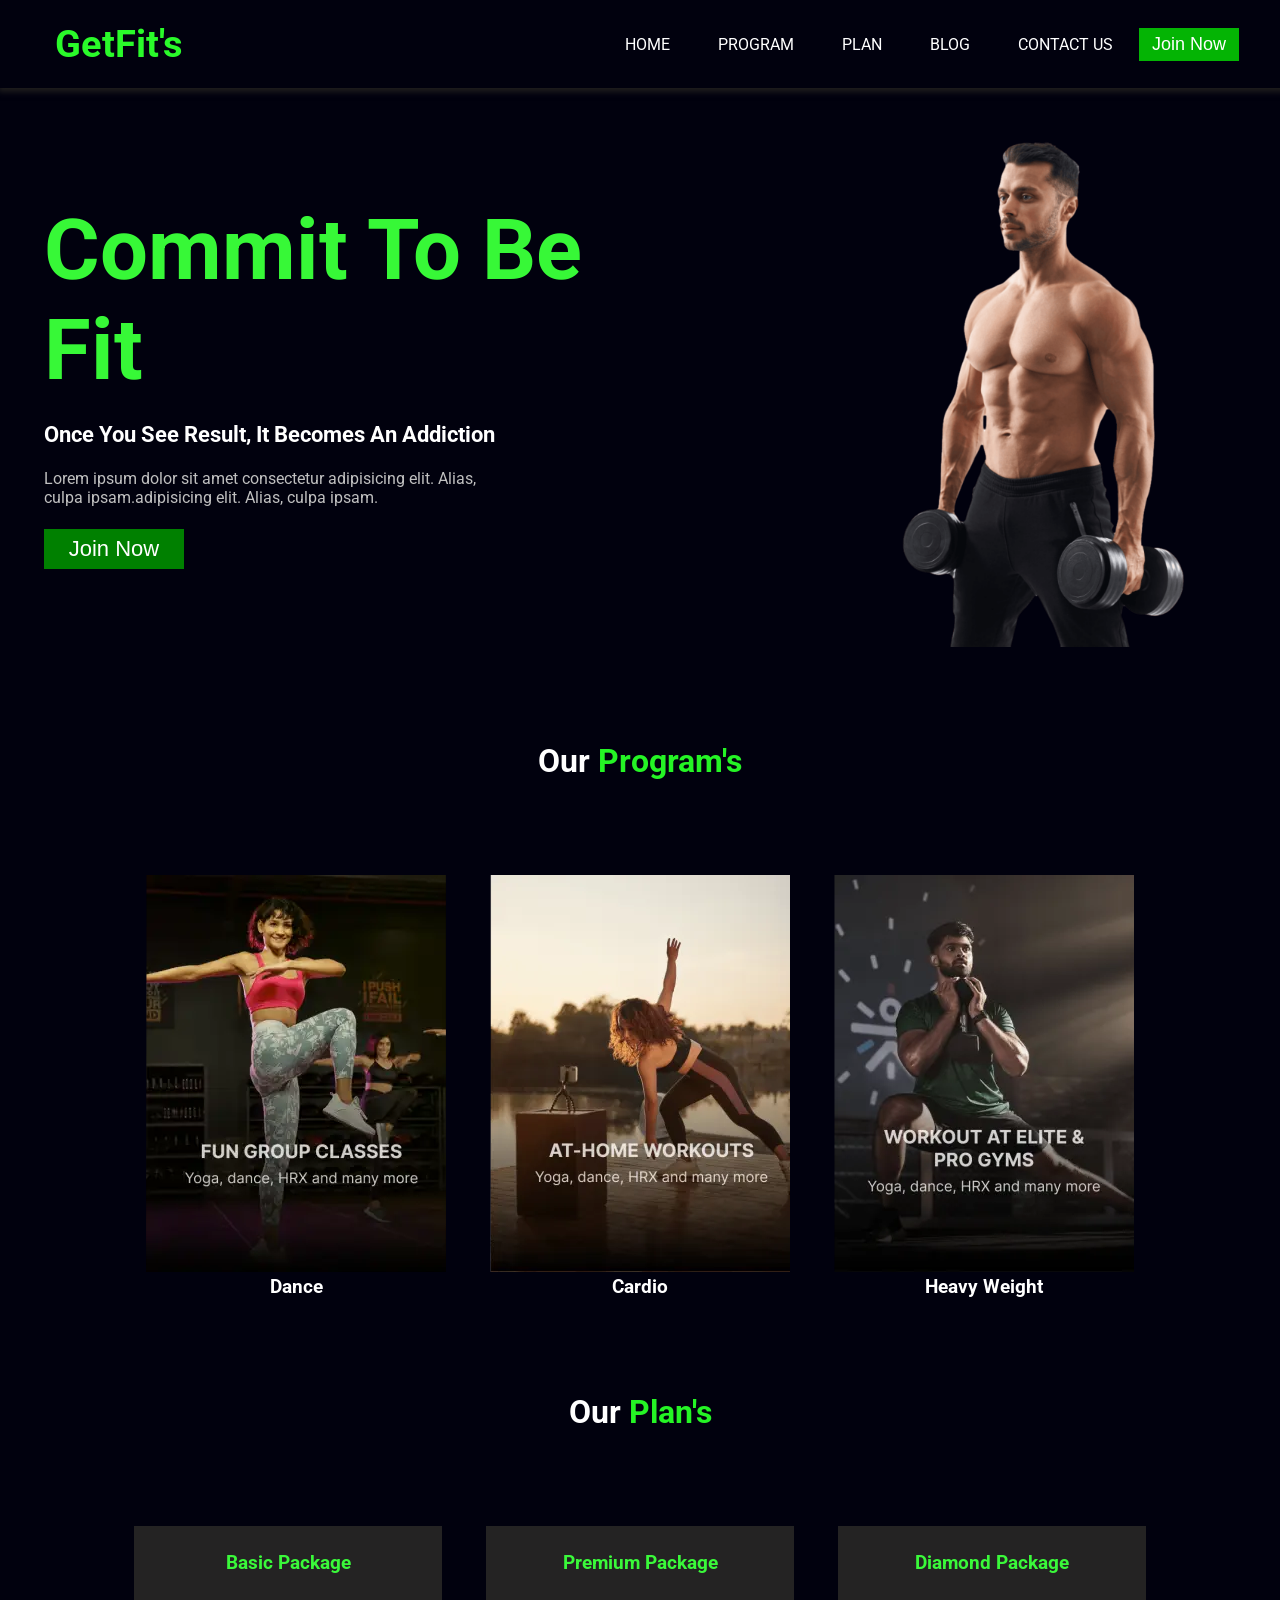
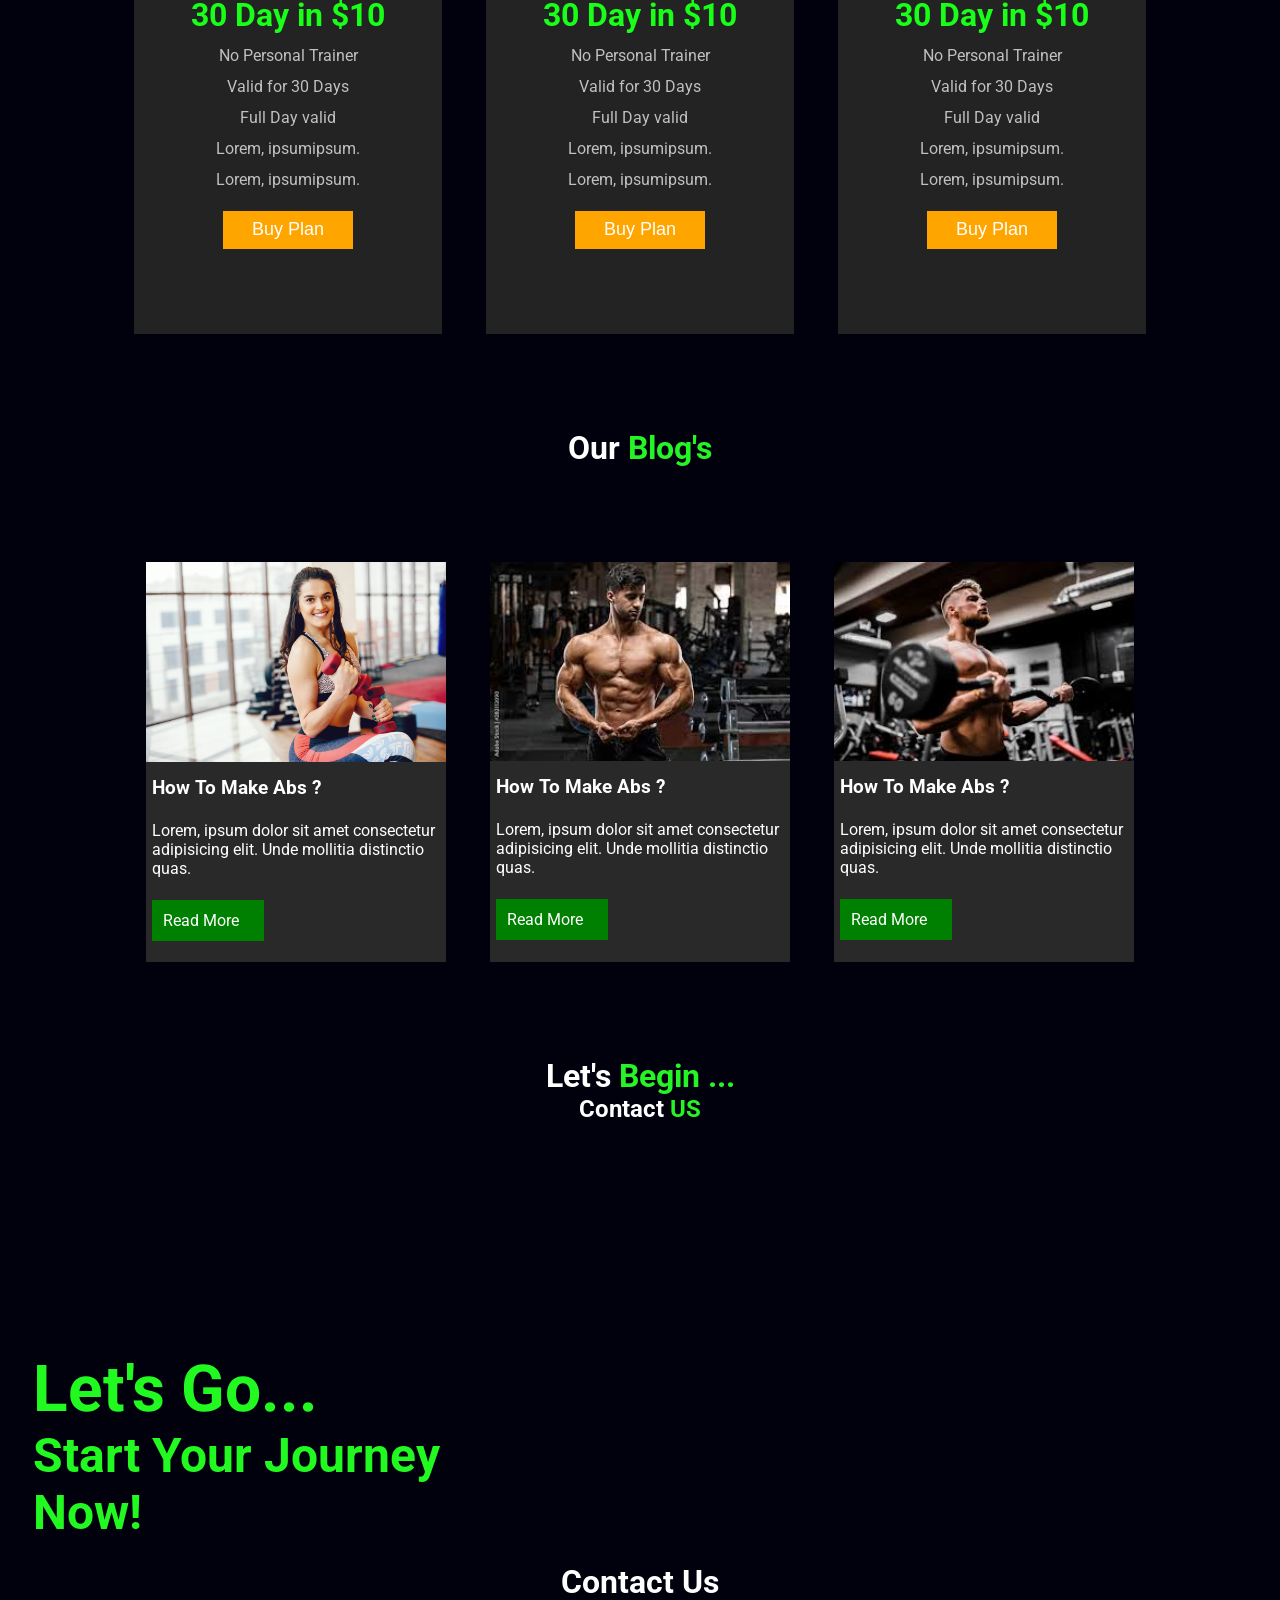
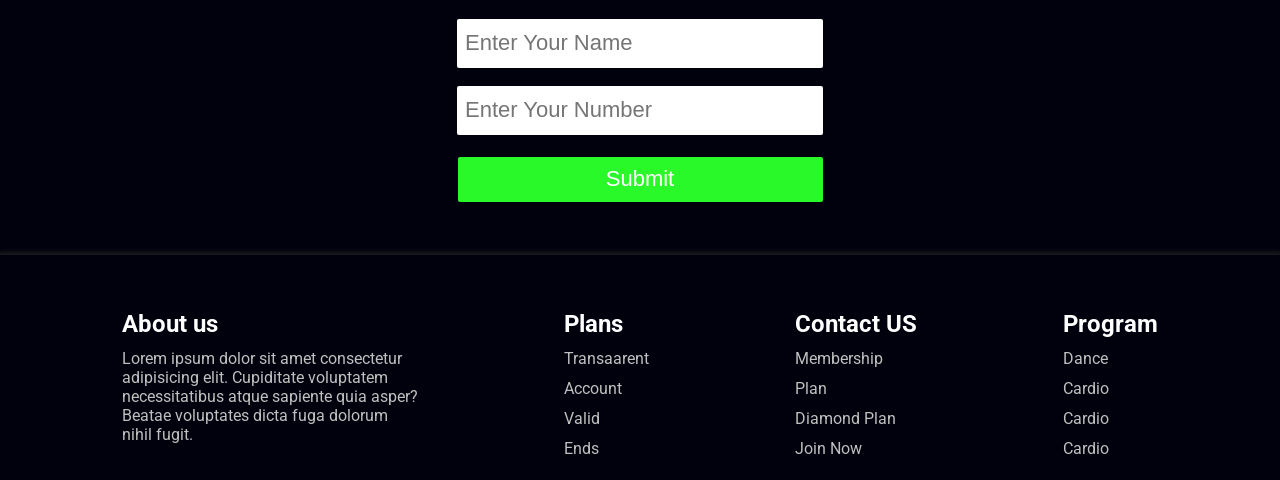
==== Gym..html @ 30d895b4 "Dasboard" ====
<!DOCTYPE html>
<html lang="en">
<head>
    <meta charset="UTF-8">
    <meta name="viewport" content="width=device-width, initial-scale=1.0">
    <title>Document</title>
    <link rel="stylesheet" href="Gym.css">
    <script src="https://kit.fontawesome.com/f30fac2c61.js" crossorigin="anonymous"></script>
<link href="https://fonts.googleapis.com/css2?family=Abril+Fatface&family=Catamaran:wght@200&family=Courgette&family=Edu+TAS+Beginner:wght@700&family=Lato:wght@300;900&family=Mukta:wght@700&family=Mulish:wght@300&family=Open+Sans&family=PT+Sans:ital,wght@1,700&family=Poppins:wght@300&family=Raleway:wght@100&family=Roboto&family=Roboto+Condensed:wght@700&family=Roboto+Slab&display=swap" rel="stylesheet">
</head>
<body>
    <div class="container">
        <nav>
            <div class="logo">
                <h1>GetFit's</h1>
            </div>
            <ul>
                <li>
                    <a href="#home" id="homes" onclick="home()">HOME</a>
                    <a href="#program" id="programs" onclick="program()">PROGRAM</a>
                    <a href="#plan" id="plans" onclick="plan()">PLAN</a>
                    <a href="#blog" id="blogs" onclick="blog()">BLOG</a>
                    <a href="#contact" id="contacts" onclick="contact()">CONTACT US</a>
                    <button>Join Now</button>

                </li>
            </ul>
        </nav>

        <!-- main -->

        <div class="home" id="home">
            <div class="homeText">
                <h1>Commit To Be Fit</h1>
                <h3>Once You See Result, It Becomes An Addiction</h3>
                <p>Lorem ipsum dolor sit amet consectetur adipisicing elit. Alias,<br>
                    culpa ipsam.adipisicing elit. Alias, culpa ipsam.</p>
                <button>Join Now</button>
            </div>
            <img src="men.png" alt="">
        </div>

        <!-- program -->

        <div class="program" id="program">
            <div class="head">
                <h1>Our <span>Program's</span></h1>
            </div>
            <div class="ourProgram">
                <div class="crd">
                    <img src="dance.webp" alt="">
                    <h3>Dance</h3>
                </div>
                <div class="crd">
                    <img src="cardio.webp" alt="">
                    <h3>Cardio</h3>
                </div>
                <div class="crd">
                    <img src="heavy.webp" alt="">
                    <h3>Heavy Weight</h3>
                </div>
            </div>
        </div>

        <!-- plans -->

        <div class="plan" id="plan">
            <div class="head">
                <h1>Our <span>Plan's</span></h1>
            </div>
            <div class="ourPlan">
                <div class="card">
                    <i class="fa-solid fa-bookmark"></i>
                    <h3>Basic Package</h3>
                    <h1>30 Day in $10</h1>
                    <p>No Personal Trainer</p>
                    <p>Valid for 30 Days</p>
                    <p>Full Day valid</p>
                    <p>Lorem, ipsumipsum.</p>
                    <p>Lorem, ipsumipsum.</p>
                    <button>Buy Plan</button>

                </div>
                <div class="card">
                    <i class="fa-solid fa-diamond"></i>
                    <h3>Premium Package</h3>
                    <h1>30 Day in $10</h1>
                    <p>No Personal Trainer</p>
                    <p>Valid for 30 Days</p>
                    <p>Full Day valid</p>
                    <p>Lorem, ipsumipsum.</p>
                    <p>Lorem, ipsumipsum.</p>
                    <button>Buy Plan</button>


                </div>
                <div class="card">
                    <i class="fa-solid fa-right-to-bracket"></i>
                    <h3>Diamond Package</h3>
                    <h1>30 Day in $10</h1>
                    <p>No Personal Trainer</p>
                    <p>Valid for 30 Days</p>
                    <p>Full Day valid</p>
                    <p>Lorem, ipsumipsum.</p>
                    <p>Lorem, ipsumipsum.</p>
                    <button>Buy Plan</button>


                </div>
            </div>
        </div>

        <!-- blog -->

        <div class="blog" id="blog">
            <div class="head">
                <h1>Our <span>Blog's</span></h1>
            </div>
            <div class="ourBlog">
                <div class="blogCard">
                    <img src="blog1.jpg" alt="">
                    <div class="blogText">
                        <h3>How To Make Abs ?</h3>
                        <p>Lorem, ipsum dolor sit amet consectetur adipisicing elit. Unde mollitia distinctio quas.</p>
                        <a href="https://www.insider.com/guides/health/fitness/how-to-get-abs">Read More</a>
                    </div>
                </div>
                <div class="blogCard">
                    <img src="blog4.jpg" alt="">
                    <div class="blogText">
                        <h3>How To Make Abs ?</h3>
                        <p>Lorem, ipsum dolor sit amet consectetur adipisicing elit. Unde mollitia distinctio quas.</p>
                        <a href="https://www.insider.com/guides/health/fitness/how-to-get-abs">Read More</a>
                    </div>
                </div>
                <div class="blogCard">
                    <img src="blog5.jpg" alt="">
                    <div class="blogText">
                        <h3>How To Make Abs ?</h3>
                        <p>Lorem, ipsum dolor sit amet consectetur adipisicing elit. Unde mollitia distinctio quas.</p>
                        <a href="https://www.insider.com/guides/health/fitness/how-to-get-abs">Read More</a>
                    </div>
                </div>
            </div>
        </div>
        <!-- contact -->

        <div class="contact" id="contact">
            <div class="head">
                <h1>Let's <span>Begin ...</span></h1>
                <h2>Contact <span>US</span></h2>
            </div>
            <div class="contactPage">
                <div class="contactText">
                    <h1>Let's Go...</h1>
                    <h2>Start Your Journey Now!                    </h2>
                </div>
                <img src="girl.png" alt="">
            </div>

            <div class="contactUs">
                <h1>Contact Us</h1>
                <input type="text" placeholder="Enter Your Name" value="" id="name"> <br>
                <input type="text" placeholder="Enter Your Number" value="" id="number"> <br>
                <button onclick="submit()">Submit</button>

            </div>
        </div>

        <!-- footer -->

        <div class="footer" >
            <div class="footerText">
                <h2>About us</h2>
                <p>Lorem ipsum dolor sit amet consectetur <br>
                    adipisicing elit. Cupiditate voluptatem <br>
                    necessitatibus atque sapiente quia asper?<br>
                    Beatae voluptates dicta fuga dolorum<br>
                    nihil fugit.</p>
                

            </div>
            <div class="footerText">
                <h2>Plans</h2>
                <p>Transaarent</p>
                <p>Account</p>
                <p>Valid

                </p>
                <p>Ends</p>

            </div>
            <div class="footerText">
                <h2>Contact US</h2>
                <p>Membership</p>
                <p>Plan</p>
                <p>Diamond Plan</p>
                <p>Join Now</p>

            </div>
            <div class="footerText">
                <h2>Program</h2>
                <p>Dance</p>
                <p>Cardio</p>
                <p>Cardio</p>
                <p>Cardio</p>

            </div>
        </div>

    

         
    </div>
    <script src="Gym.js"></script>
</body>
</html>
---- Gym.css ----
*{
    margin: 0%;
    padding: 0%;
 }
body{
    background-color:rgb(1, 1, 14);
    font-family: 'Roboto', sans-serif;
    color: white;
}
nav{
    position: fixed;
    width: 100%;
    display: flex;
    justify-content: space-between;
    background-color:rgb(1, 1, 14);
    padding: 22px;
    box-shadow: 0px 2px 6px 2px rgb(31, 30, 30);
    color: white;


}
nav ul li a{
    margin-inline: 22px;
    text-decoration: none;
    color: white;
}
ul li{
    list-style: none;
}
nav ul{
    margin-right: 63px;
    margin-top: 6px;
}
.logo{
    font-size: 25px;
    margin-left: 33px;
    color: rgb(42, 250, 42);
}
ul li button{
    width: 100px;
    height: 33px;
    background-color: rgb(4, 180, 4);
    border: none;
    color: white;
    font-size: 18px;
}
 ul li button:hover{
    border: 2px solid white;
    background-color: transparent;
    color: rgb(20, 251, 20);
    cursor: pointer;
 }
  ul li a:hover{
    color: rgb(20, 251, 20);
    border-bottom: 2px solid rgb(20, 251, 20); ;

  }

  /* main */

  .home{
    display: flex;
    justify-content: center;
  }
  .home img{
    width: 59%;
    margin-top: 130px;
    margin-left: -174px;
  }
  .home .homeText{
    margin-top: 200px;
    margin-left: 44px;
  }
  .homeText h1{
    font-size: 85px;
    color: rgb(55, 248, 55);
  }
  .homeText h3{
    margin-top: 22px;
    font-size: 22px;
  }
  .homeText p{
    margin-top: 22px;
    color: silver;
  }
  .homeText button{
    margin-top: 22px;
    font-size: 22px;
    width: 140px;
    height: 40px;
    background-color: green;
    color: white;
    border: none;
  }
  .homeText button:hover{
    border: 2px solid white;
    background-color: transparent;
    color: rgb(23, 252, 23);

  }

  .head{
    text-align: center;
    padding: 95px;
  }
  .head span{
    color: rgb(37, 244, 37);
  }
  .ourProgram{
    display: flex;
    justify-content: center;
  }
  .ourProgram .crd{
    margin-inline: 22px;
    text-align: center;
  }
  .ourProgram .crd img:hover{
    width: 103%;
  }

  /* plan */
  .ourPlan{
    display: flex;
    justify-content: center;
  }
  .ourPlan .card{
    width: 300px;
    height: 400px;
    padding: 4px;
    background-color: rgb(36, 35, 35);
    text-align: center;
    margin-inline: 22px;
  }
  .card i{
    font-size: 22px;
    margin-top: 22px;
    color: orange;
  }
  .card h3{
    margin-top: 22px;
    color: rgb(58, 249, 58);

  }
  .card h1{
    margin-top: 22px;
    color: rgb(24, 255, 24);
  }
  .card p{
    margin-top: 12px;
    color: silver;
  }
  .card button{
    margin-top: 22px;
    width: 130px;
    height: 38px;
    background-color: orange;
    border: none;
    color: white;
    font-size: 18px;
  }
  .card button:hover{
    border: 2px solid white;
    background-color: transparent;
    color: rgb(35, 252, 35);
    cursor: pointer;
  }
  .card:hover{
    transition: 0.7s ease;
    width: 310px;
    height: 440px;
    background-color: black;
    font-size: 19px;
    cursor: pointer;

  }

  /* blog */
  .ourBlog{
    display: flex;
    justify-content: center;
  }
  .ourBlog .blogCard{
    width: 300px;
    height: 400px;
    margin-inline: 22px;
    background-color: rgb(42, 41, 41);
     
  }
  .blogCard img{
    width: 100%;
  }
  .blogCard p{
    margin-top: 22px;
  }
  .blogText a{
    text-decoration: none;
    width: 90px;
    padding: 11px;
    background-color: green;
    color: white;
    position: absolute;
    margin-top: 22px;
    cursor: pointer;

  }
  .blogText{
    margin-top: 11px;
    margin-left: 6px;
  }

  /* cantact */
  .contactPage{
    display: flex;
    justify-content: center;
  }
  .contactText{
    margin-left: 33px;
    color: rgb(33, 249, 33);
    margin-top: 134px;
    font-size: 32px;
  }
  .contactPage img{
    width: 60%;
    margin-left: -33px;
  }
  .contactUs{
    text-align: center;
    margin-top: 22px;
  }
  .contactUs input{
    width: 350px;
    padding: 8px;
    height: 33px;
    border-radius: 2px;
    border: none;
    outline: none;
    font-size: 22px;
    margin-top: 18px;
  }
  .contactUs button{
    width: 365px;
    height: 45px;
    color: white;
    border: none;
    font-size: 22px;
    background-color: rgb(41, 249, 41);
    border-radius: 2px;
    margin-top: 22px;
  }
  .contactUs button:hover{
    border: 2px solid white;
    background-color: transparent;
    color: rgb(27, 246, 27);
  }

  .footer{
    display: flex;
    justify-content: center;
    margin-top: 53px;
    padding: 22px;
    box-shadow: 0px 2px 6px 4px rgb(36, 36, 36);
  }
  .footer .footerText{
    margin-inline: 73px;
    margin-top: 33px;
  }
  .footerText p{
margin-top: 11px;
color: silver;
  }
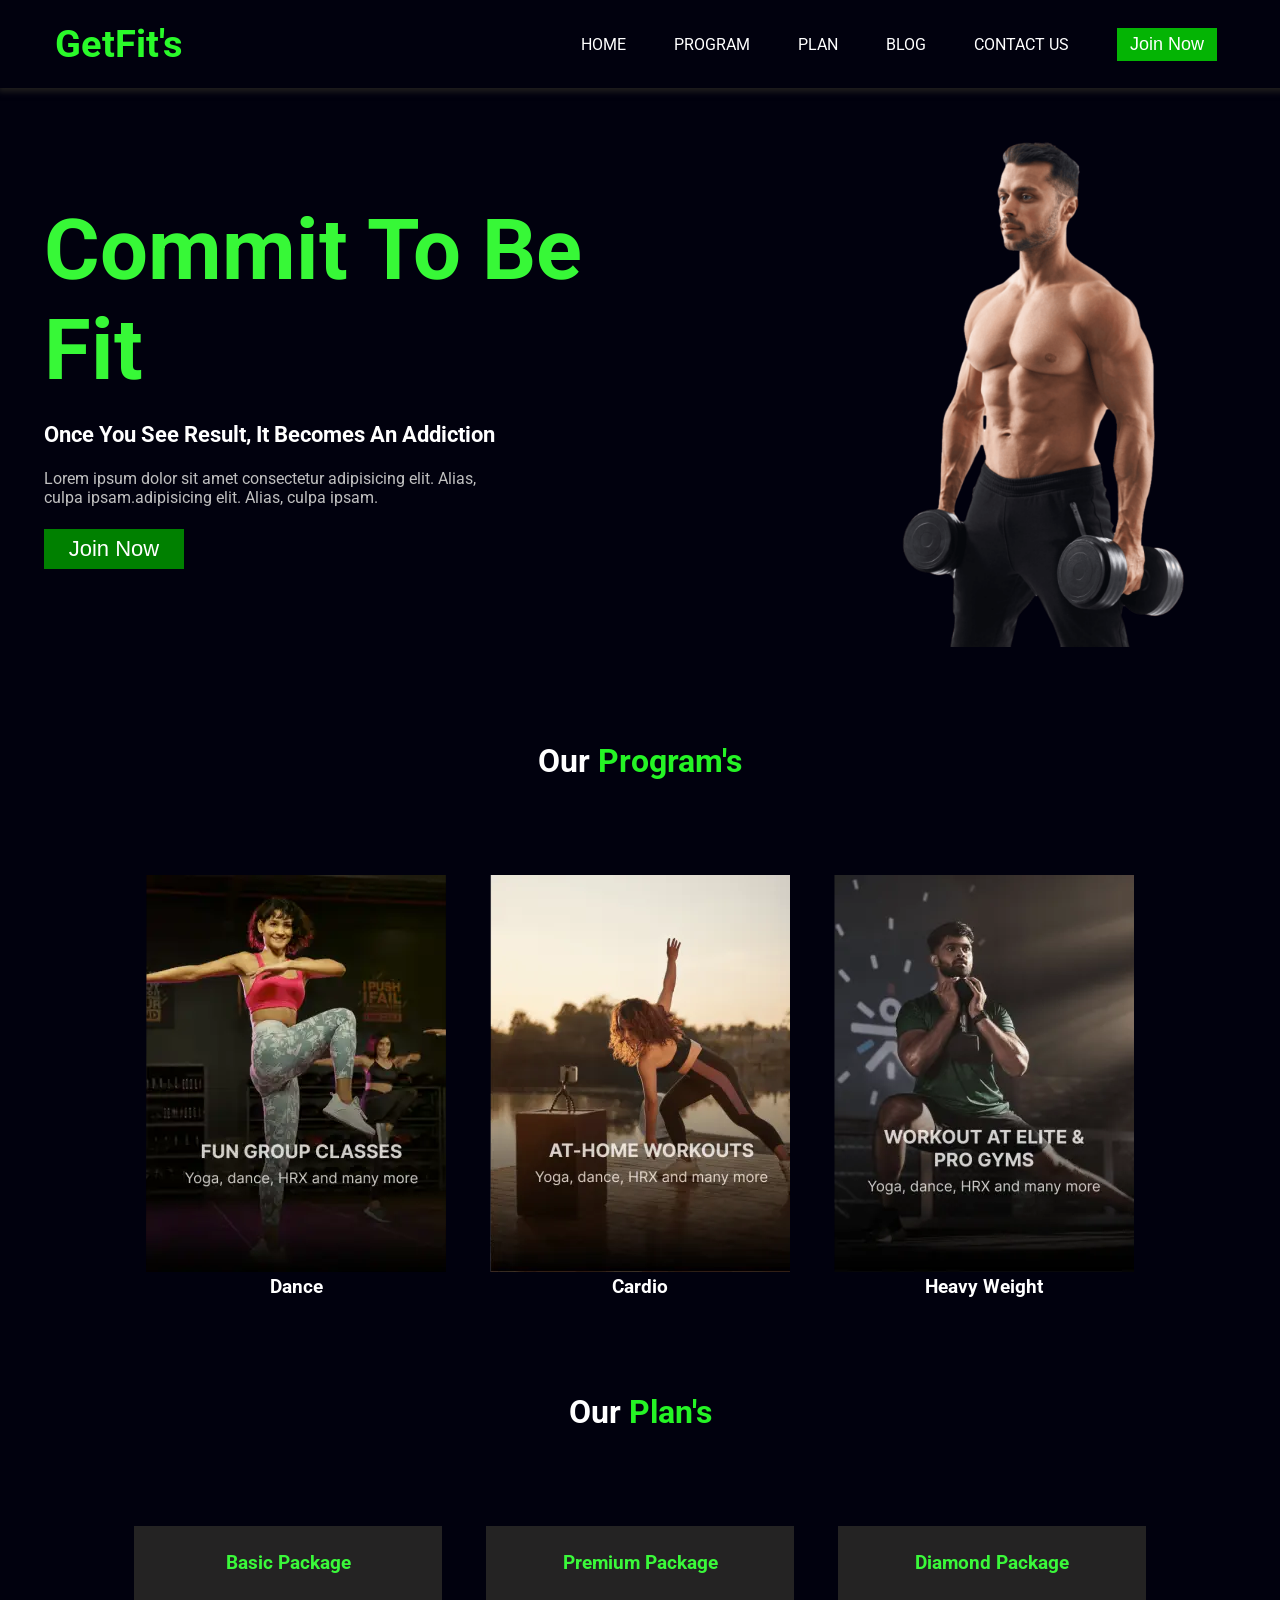
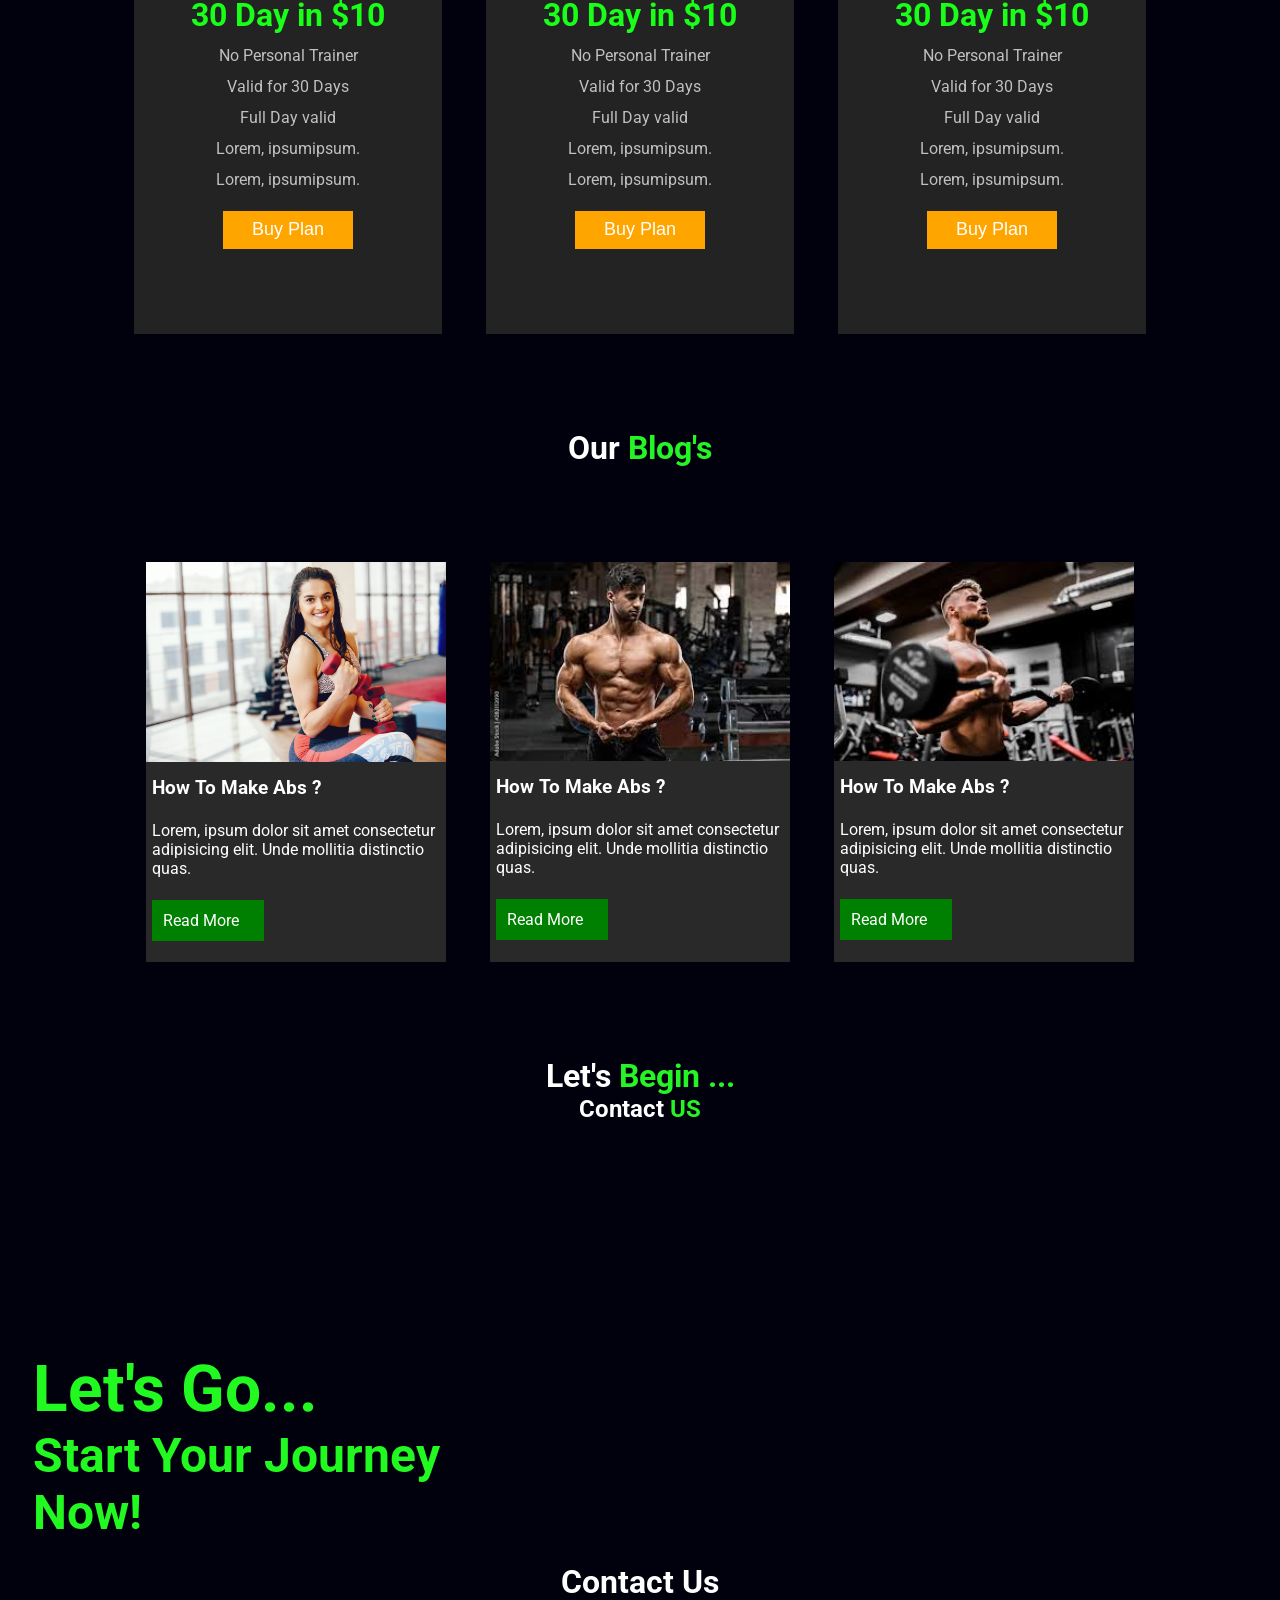
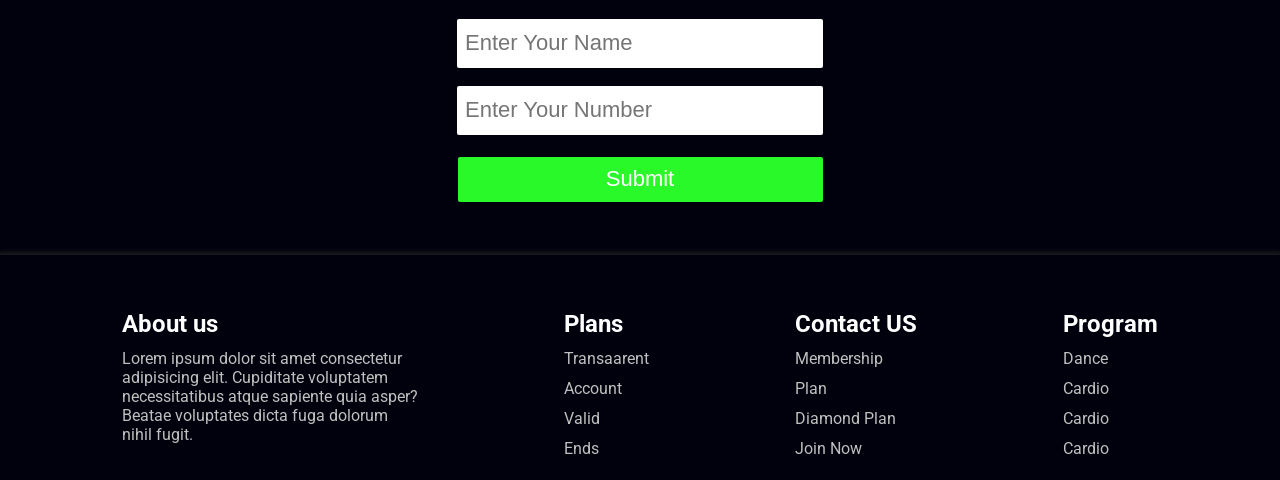
==== commit a5d918aa: "Update Gym..html" ====
--- a/Gym..html
+++ b/Gym..html
@@ -21,7 +21,7 @@
                     <a href="#plan" id="plans" onclick="plan()">PLAN</a>
                     <a href="#blog" id="blogs" onclick="blog()">BLOG</a>
                     <a href="#contact" id="contacts" onclick="contact()">CONTACT US</a>
-                    <button>Join Now</button>
+                    <a href="signup.php"><button>Join Now</button></a>
 
                 </li>
             </ul>
@@ -214,4 +214,4 @@
     </div>
     <script src="Gym.js"></script>
 </body>
-</html>+</html>
